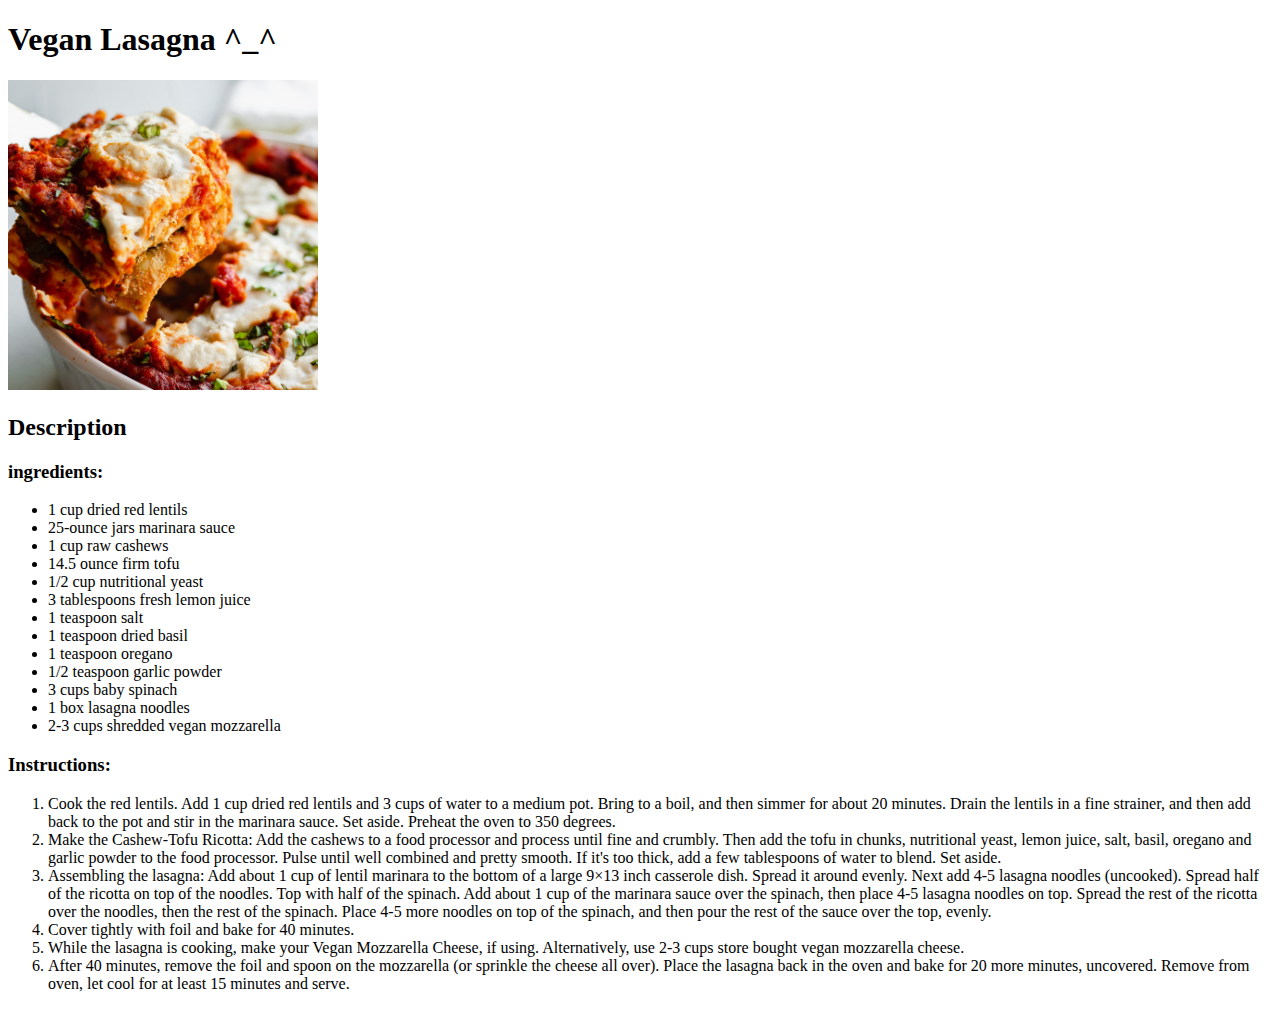
==== recipes/lasagna.html @ f25b1ee2 "add README.md" ====
<!DOCTYPE html>
<html lang="en">
<head>
    <meta charset="UTF-8">
    <meta name="viewport" content="width=device-width, initial-scale=1.0">
    <title>Vegan Lasagna</title>
</head>
<body>
    <h1>
        Vegan Lasagna ^_^
    </h1>
    <img
    src="./vegan-lasagna.jpg" alt="A picture of a lasagna" height="310" width="310">
    <h2>
        Description
    </h2>
    <h3>
        ingredients:
    </h3>
    <ul>
        <li>1 cup dried red lentils</li>
        <li>25-ounce jars marinara sauce</li>
        <li>1 cup raw cashews</li>
        <li>14.5 ounce firm tofu</li>
        <li>1/2 cup nutritional yeast</li>
        <li>3 tablespoons fresh lemon juice</li>
        <li>1 teaspoon salt</li>
        <li>1 teaspoon dried basil</li>
        <li>1 teaspoon oregano</li>
        <li>1/2 teaspoon garlic powder</li>
        <li>3 cups baby spinach</li>
        <li>1 box lasagna noodles</li>
        <li>2-3 cups shredded vegan mozzarella</li>
    </ul>
    <h3>Instructions:</h3>
    <ol>
        <li>Cook the red lentils. Add 1 cup dried red lentils and 3 cups of water to a medium pot. Bring to a boil, and then simmer for about 20 minutes. Drain the lentils in a fine strainer, and then add back to the pot and stir in the marinara sauce. Set aside.
            Preheat the oven to 350 degrees.</li>
        <li>Make the Cashew-Tofu Ricotta: Add the cashews to a food processor and process until fine and crumbly. Then add the tofu in chunks, nutritional yeast, lemon juice, salt, basil, oregano and garlic powder to the food processor. Pulse until well combined and pretty smooth. If it's too thick, add a few tablespoons of water to blend. Set aside.</li>
        <li>Assembling the lasagna: Add about 1 cup of lentil marinara to the bottom of a large 9×13 inch casserole dish. Spread it around evenly. Next add 4-5 lasagna noodles (uncooked). Spread half of the ricotta on top of the noodles. Top with half of the spinach. Add about 1 cup of the marinara sauce over the spinach, then place 4-5 lasagna noodles on top. Spread the rest of the ricotta over the noodles, then the rest of the spinach. Place 4-5 more noodles on top of the spinach, and then pour the rest of the sauce over the top, evenly.</li>
        <li>Cover tightly with foil and bake for 40 minutes.</li>
        <li>While the lasagna is cooking, make your Vegan Mozzarella Cheese, if using. Alternatively, use 2-3 cups store bought vegan mozzarella cheese.</li>
        <li>After 40 minutes, remove the foil and spoon on the mozzarella (or sprinkle the cheese all over). Place the lasagna back in the oven and bake for 20 more minutes, uncovered. Remove from oven, let cool for at least 15 minutes and serve.</li>
    </ol>
</body>
</html>
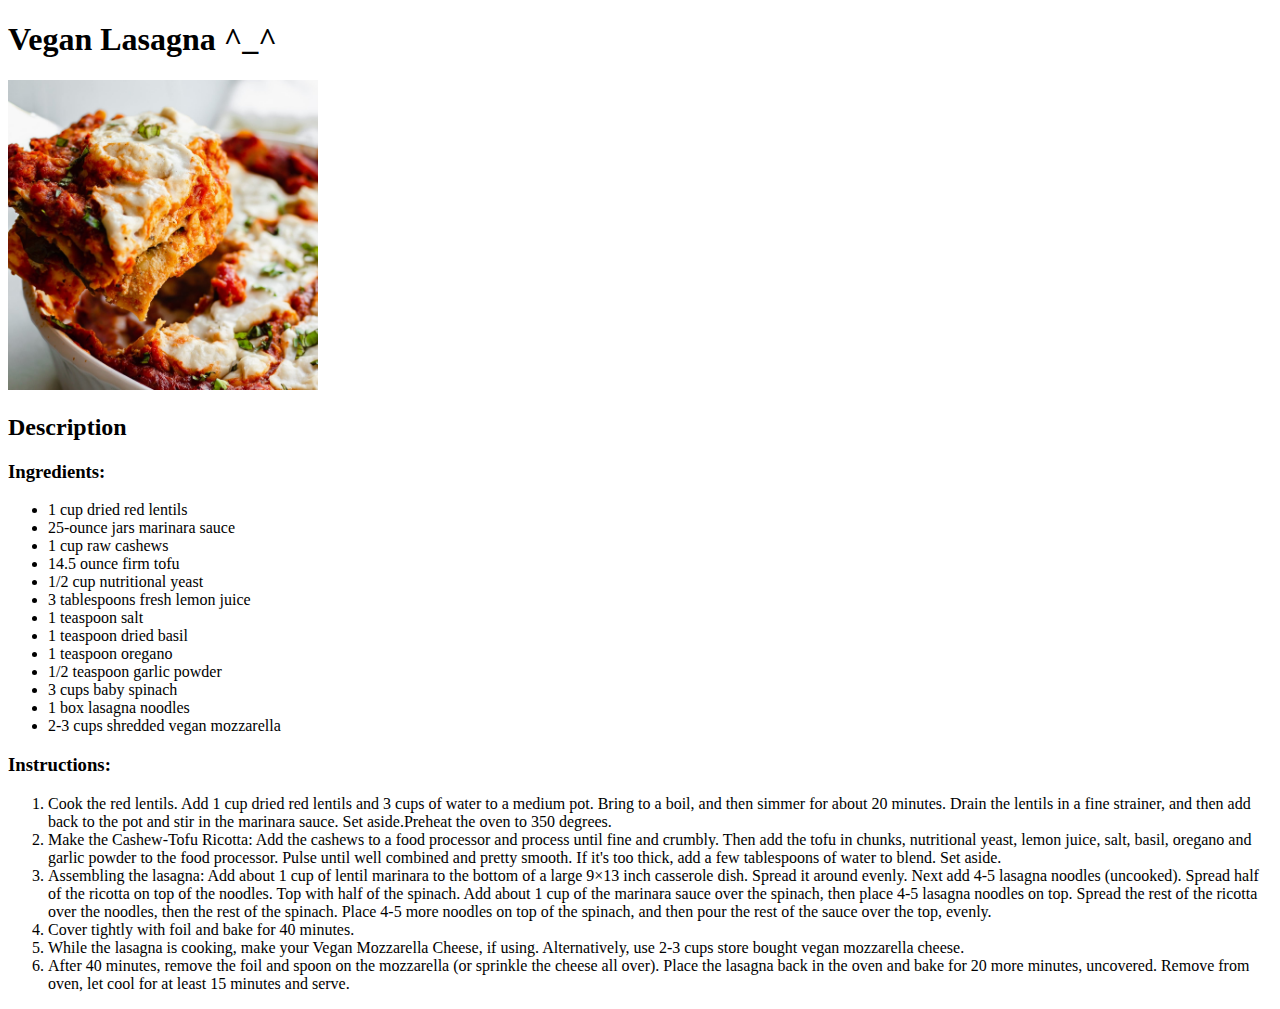
==== commit 41ceff9f: "fix some typos in lasagna+pancakes, add pad thai to index and to recipes/" ====
--- a/recipes/lasagna.html
+++ b/recipes/lasagna.html
@@ -15,7 +15,7 @@
         Description
     </h2>
     <h3>
-        ingredients:
+        Ingredients:
     </h3>
     <ul>
         <li>1 cup dried red lentils</li>
@@ -34,8 +34,7 @@
     </ul>
     <h3>Instructions:</h3>
     <ol>
-        <li>Cook the red lentils. Add 1 cup dried red lentils and 3 cups of water to a medium pot. Bring to a boil, and then simmer for about 20 minutes. Drain the lentils in a fine strainer, and then add back to the pot and stir in the marinara sauce. Set aside.
-            Preheat the oven to 350 degrees.</li>
+        <li>Cook the red lentils. Add 1 cup dried red lentils and 3 cups of water to a medium pot. Bring to a boil, and then simmer for about 20 minutes. Drain the lentils in a fine strainer, and then add back to the pot and stir in the marinara sauce. Set aside.Preheat the oven to 350 degrees.</li>
         <li>Make the Cashew-Tofu Ricotta: Add the cashews to a food processor and process until fine and crumbly. Then add the tofu in chunks, nutritional yeast, lemon juice, salt, basil, oregano and garlic powder to the food processor. Pulse until well combined and pretty smooth. If it's too thick, add a few tablespoons of water to blend. Set aside.</li>
         <li>Assembling the lasagna: Add about 1 cup of lentil marinara to the bottom of a large 9×13 inch casserole dish. Spread it around evenly. Next add 4-5 lasagna noodles (uncooked). Spread half of the ricotta on top of the noodles. Top with half of the spinach. Add about 1 cup of the marinara sauce over the spinach, then place 4-5 lasagna noodles on top. Spread the rest of the ricotta over the noodles, then the rest of the spinach. Place 4-5 more noodles on top of the spinach, and then pour the rest of the sauce over the top, evenly.</li>
         <li>Cover tightly with foil and bake for 40 minutes.</li>
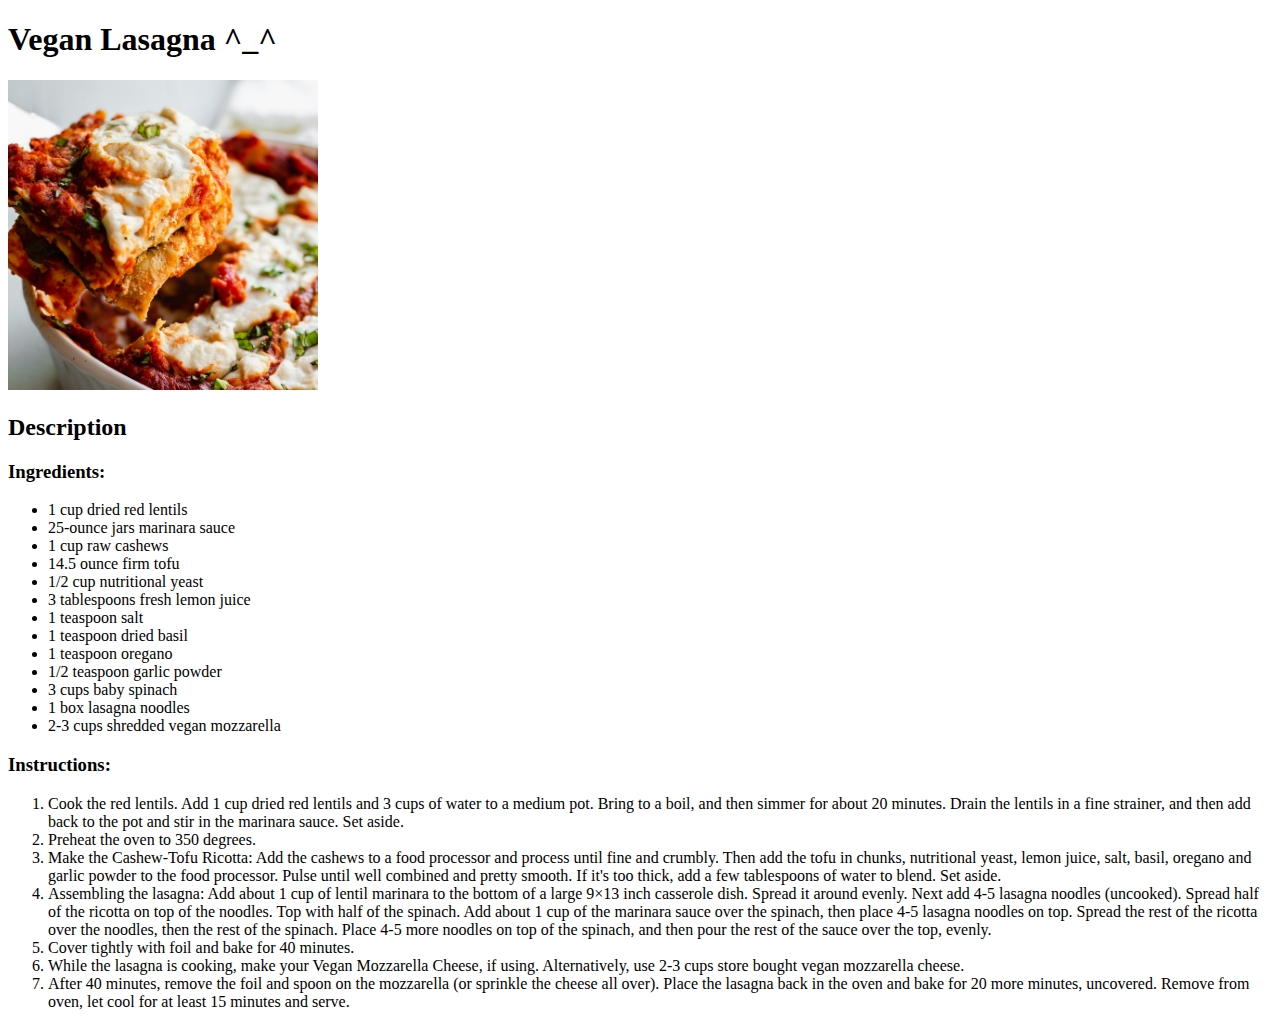
==== commit f8c055c9: "Merge branch 'main' of github.com:Itamar2315/odin-recipes" ====
--- a/recipes/lasagna.html
+++ b/recipes/lasagna.html
@@ -34,12 +34,13 @@
     </ul>
     <h3>Instructions:</h3>
     <ol>
-        <li>Cook the red lentils. Add 1 cup dried red lentils and 3 cups of water to a medium pot. Bring to a boil, and then simmer for about 20 minutes. Drain the lentils in a fine strainer, and then add back to the pot and stir in the marinara sauce. Set aside.Preheat the oven to 350 degrees.</li>
-        <li>Make the Cashew-Tofu Ricotta: Add the cashews to a food processor and process until fine and crumbly. Then add the tofu in chunks, nutritional yeast, lemon juice, salt, basil, oregano and garlic powder to the food processor. Pulse until well combined and pretty smooth. If it's too thick, add a few tablespoons of water to blend. Set aside.</li>
+        <li>Cook the red lentils. Add 1 cup dried red lentils and 3 cups of water to a medium pot. Bring to a boil, and then simmer for about 20 minutes. Drain the lentils in a fine strainer, and then add back to the pot and stir in the marinara sauce. Set aside.</li>
+	<li>Preheat the oven to 350 degrees.</li>
+	<li>Make the Cashew-Tofu Ricotta: Add the cashews to a food processor and process until fine and crumbly. Then add the tofu in chunks, nutritional yeast, lemon juice, salt, basil, oregano and garlic powder to the food processor. Pulse until well combined and pretty smooth. If it's too thick, add a few tablespoons of water to blend. Set aside.</li>
         <li>Assembling the lasagna: Add about 1 cup of lentil marinara to the bottom of a large 9×13 inch casserole dish. Spread it around evenly. Next add 4-5 lasagna noodles (uncooked). Spread half of the ricotta on top of the noodles. Top with half of the spinach. Add about 1 cup of the marinara sauce over the spinach, then place 4-5 lasagna noodles on top. Spread the rest of the ricotta over the noodles, then the rest of the spinach. Place 4-5 more noodles on top of the spinach, and then pour the rest of the sauce over the top, evenly.</li>
         <li>Cover tightly with foil and bake for 40 minutes.</li>
         <li>While the lasagna is cooking, make your Vegan Mozzarella Cheese, if using. Alternatively, use 2-3 cups store bought vegan mozzarella cheese.</li>
         <li>After 40 minutes, remove the foil and spoon on the mozzarella (or sprinkle the cheese all over). Place the lasagna back in the oven and bake for 20 more minutes, uncovered. Remove from oven, let cool for at least 15 minutes and serve.</li>
     </ol>
 </body>
-</html>+</html>
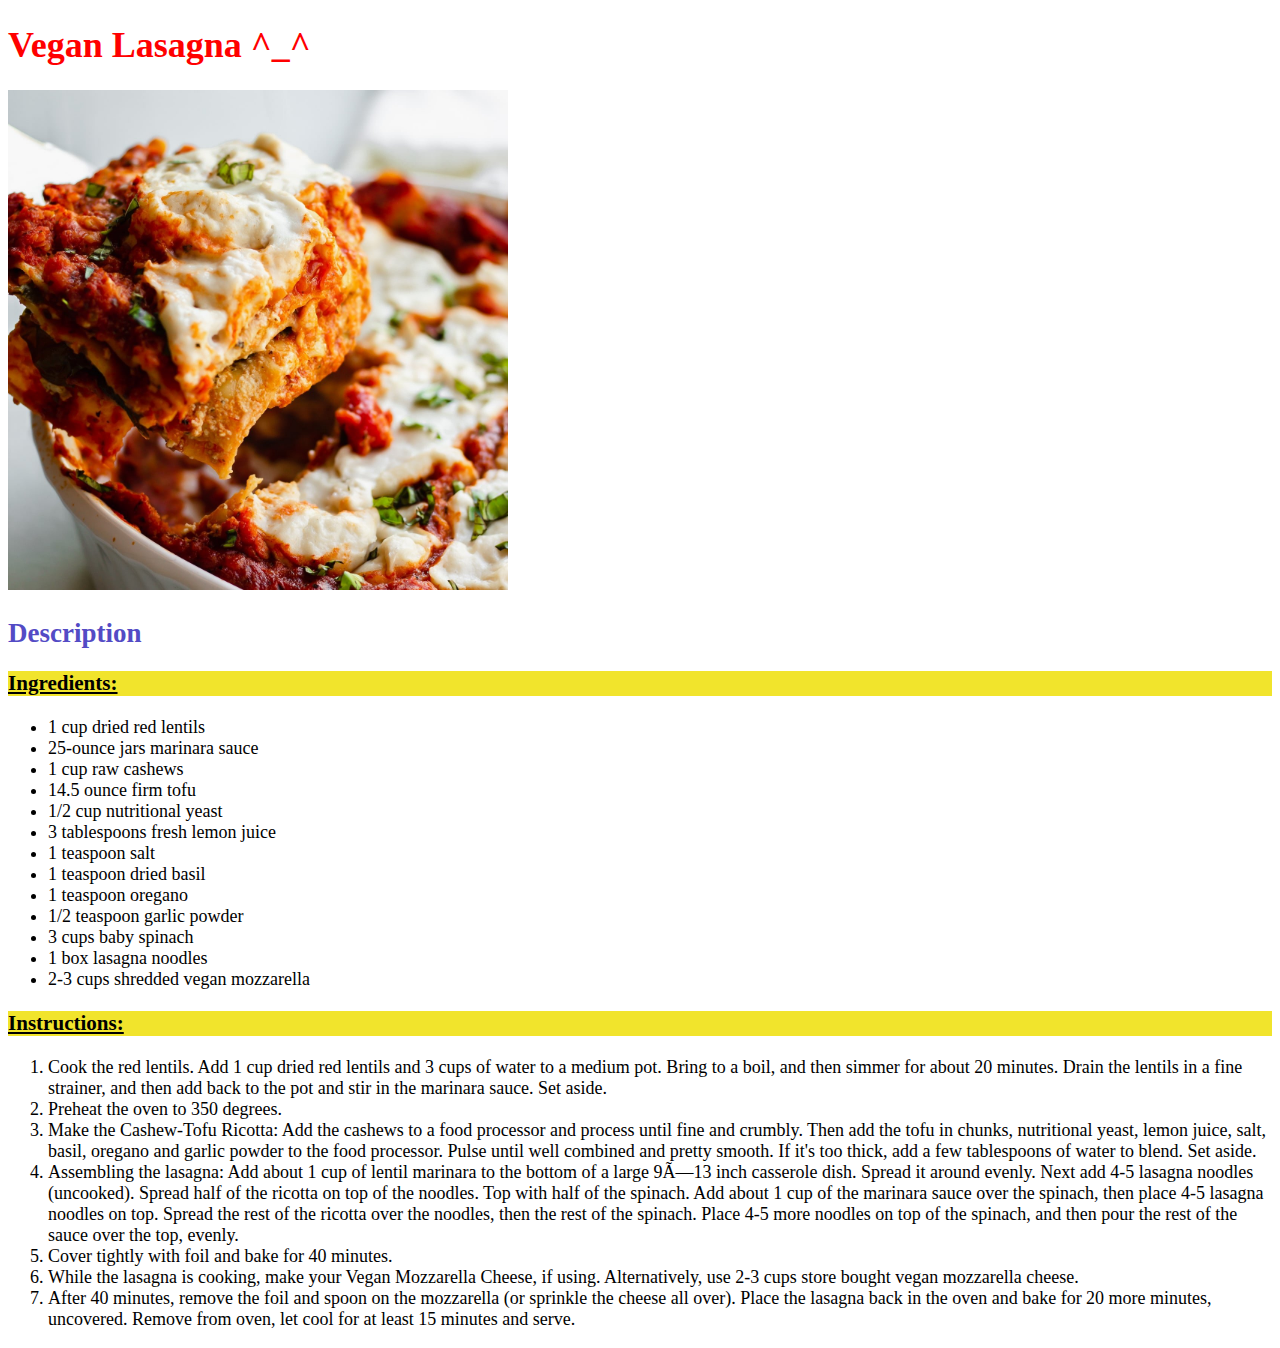
==== commit 93843628: "add css file and some design features" ====
--- a/recipes/lasagna.html
+++ b/recipes/lasagna.html
@@ -1,16 +1,17 @@
 <!DOCTYPE html>
 <html lang="en">
 <head>
+    <link rel="stylesheet" href="style.css"
     <meta charset="UTF-8">
     <meta name="viewport" content="width=device-width, initial-scale=1.0">
     <title>Vegan Lasagna</title>
 </head>
-<body>
+<body class="abadi">
     <h1>
         Vegan Lasagna ^_^
     </h1>
     <img
-    src="./vegan-lasagna.jpg" alt="A picture of a lasagna" height="310" width="310">
+    src="./vegan-lasagna.jpg" alt="A picture of a lasagna">
     <h2>
         Description
     </h2>
--- a/recipes/style.css
+++ b/recipes/style.css
@@ -0,0 +1,18 @@
+body{
+    color: #000000;
+    font-size: large;
+}
+h1{
+    color:red;
+}
+h2{
+    color: #534bc5;
+}
+h3{
+    background-color: #f1e42c;
+    text-decoration: underline;
+}
+img{
+    height: auto;
+    width: 500px;
+}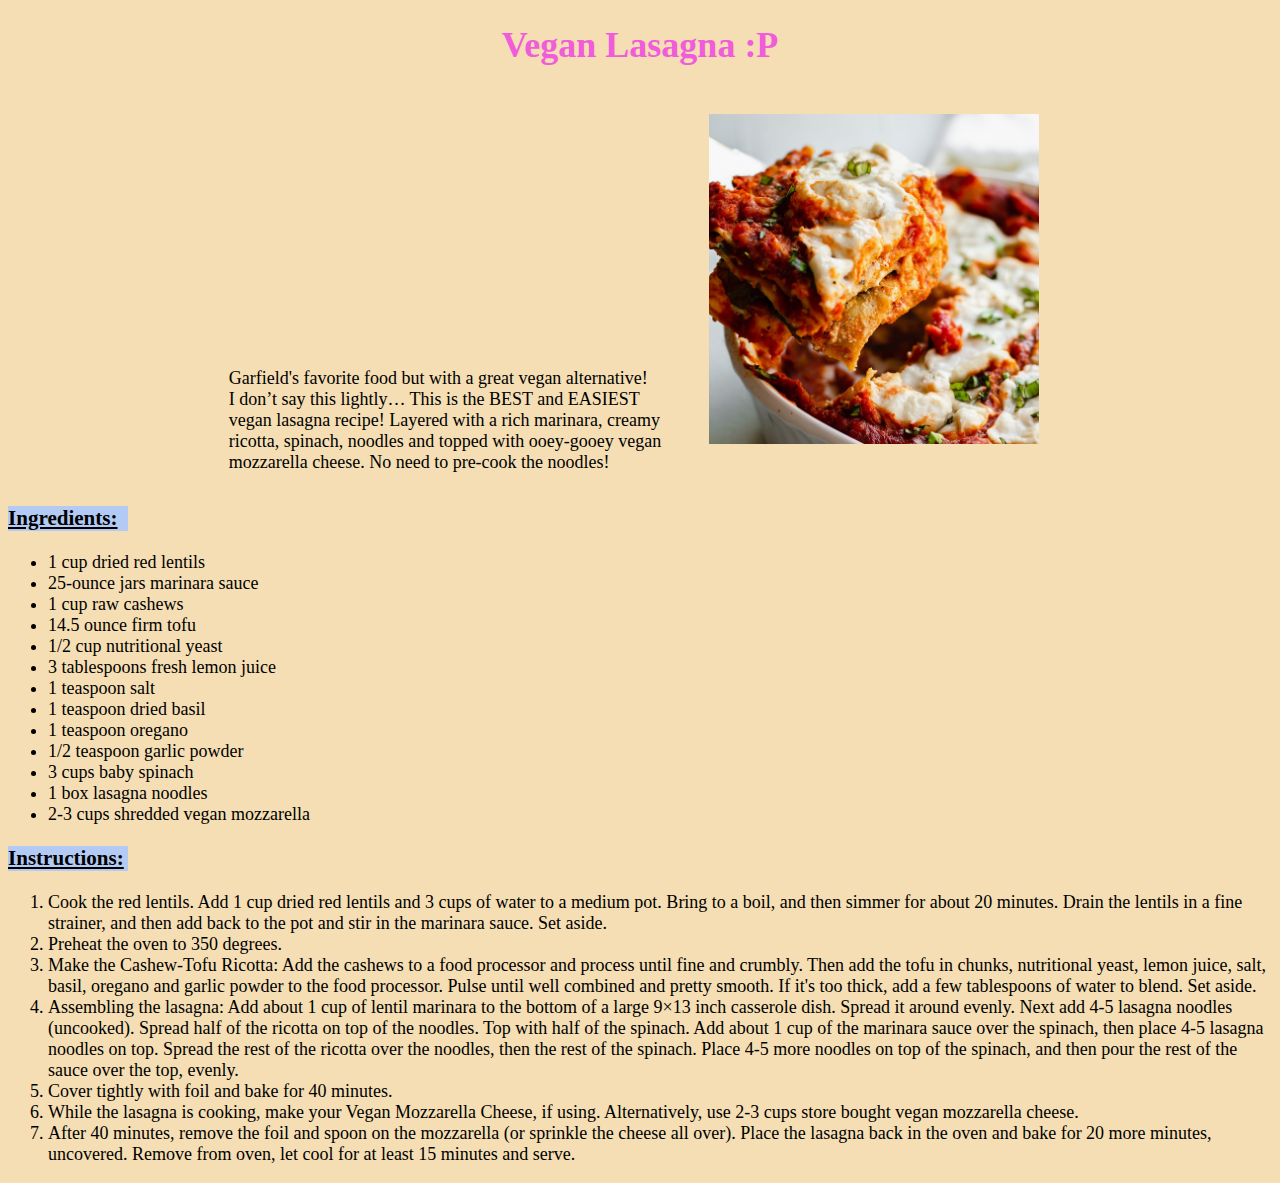
==== commit b2431dc6: "add css to all of the recipes. colors, some alignment and p next to image. still needs more work" ====
--- a/recipes/lasagna.html
+++ b/recipes/lasagna.html
@@ -1,20 +1,22 @@
 <!DOCTYPE html>
 <html lang="en">
 <head>
-    <link rel="stylesheet" href="style.css"
+    <link rel="stylesheet" href="style.css">
     <meta charset="UTF-8">
     <meta name="viewport" content="width=device-width, initial-scale=1.0">
     <title>Vegan Lasagna</title>
 </head>
-<body class="abadi">
+<body>
     <h1>
-        Vegan Lasagna ^_^
+        Vegan Lasagna :P
     </h1>
-    <img
-    src="./vegan-lasagna.jpg" alt="A picture of a lasagna">
-    <h2>
-        Description
-    </h2>
+    <div class="opener">
+        <p class="description">
+            Garfield's favorite food but with a great vegan alternative!<br>
+            I don’t say this lightly… This is the BEST and EASIEST vegan lasagna recipe! Layered with a rich marinara, creamy ricotta, spinach, noodles and topped with ooey-gooey vegan mozzarella cheese. No need to pre-cook the noodles!
+        </p>
+        <img  id="image" src="images/vegan-lasagna.jpg" alt="A picture of a lasagna">
+    </div>
     <h3>
         Ingredients:
     </h3>
--- a/recipes/style.css
+++ b/recipes/style.css
@@ -1,18 +1,37 @@
 body{
+    background-color: #f5deb3;
     color: #000000;
     font-size: large;
 }
 h1{
-    color:red;
+    text-align: center;
+    color: hsl(309, 83%, 65%);
 }
-h2{
-    color: #534bc5;
-}
+
 h3{
-    background-color: #f1e42c;
+    width: 120px;
+    background-color: #B3CAF5;
     text-decoration: underline;
 }
-img{
-    height: auto;
-    width: 500px;
-}+
+.opener{
+    display: block;
+    background-color: wheat;
+    text-align: center;
+    width: 1100px;
+    margin: auto;
+}
+
+.opener .description{
+    display: inline-block;
+    text-align: left;
+    width: 40%;
+    margin: 12px;
+}
+
+.opener #image{
+    display: inline block;
+    text-align: right;
+    width: 30%;
+    margin: 24px;
+}
